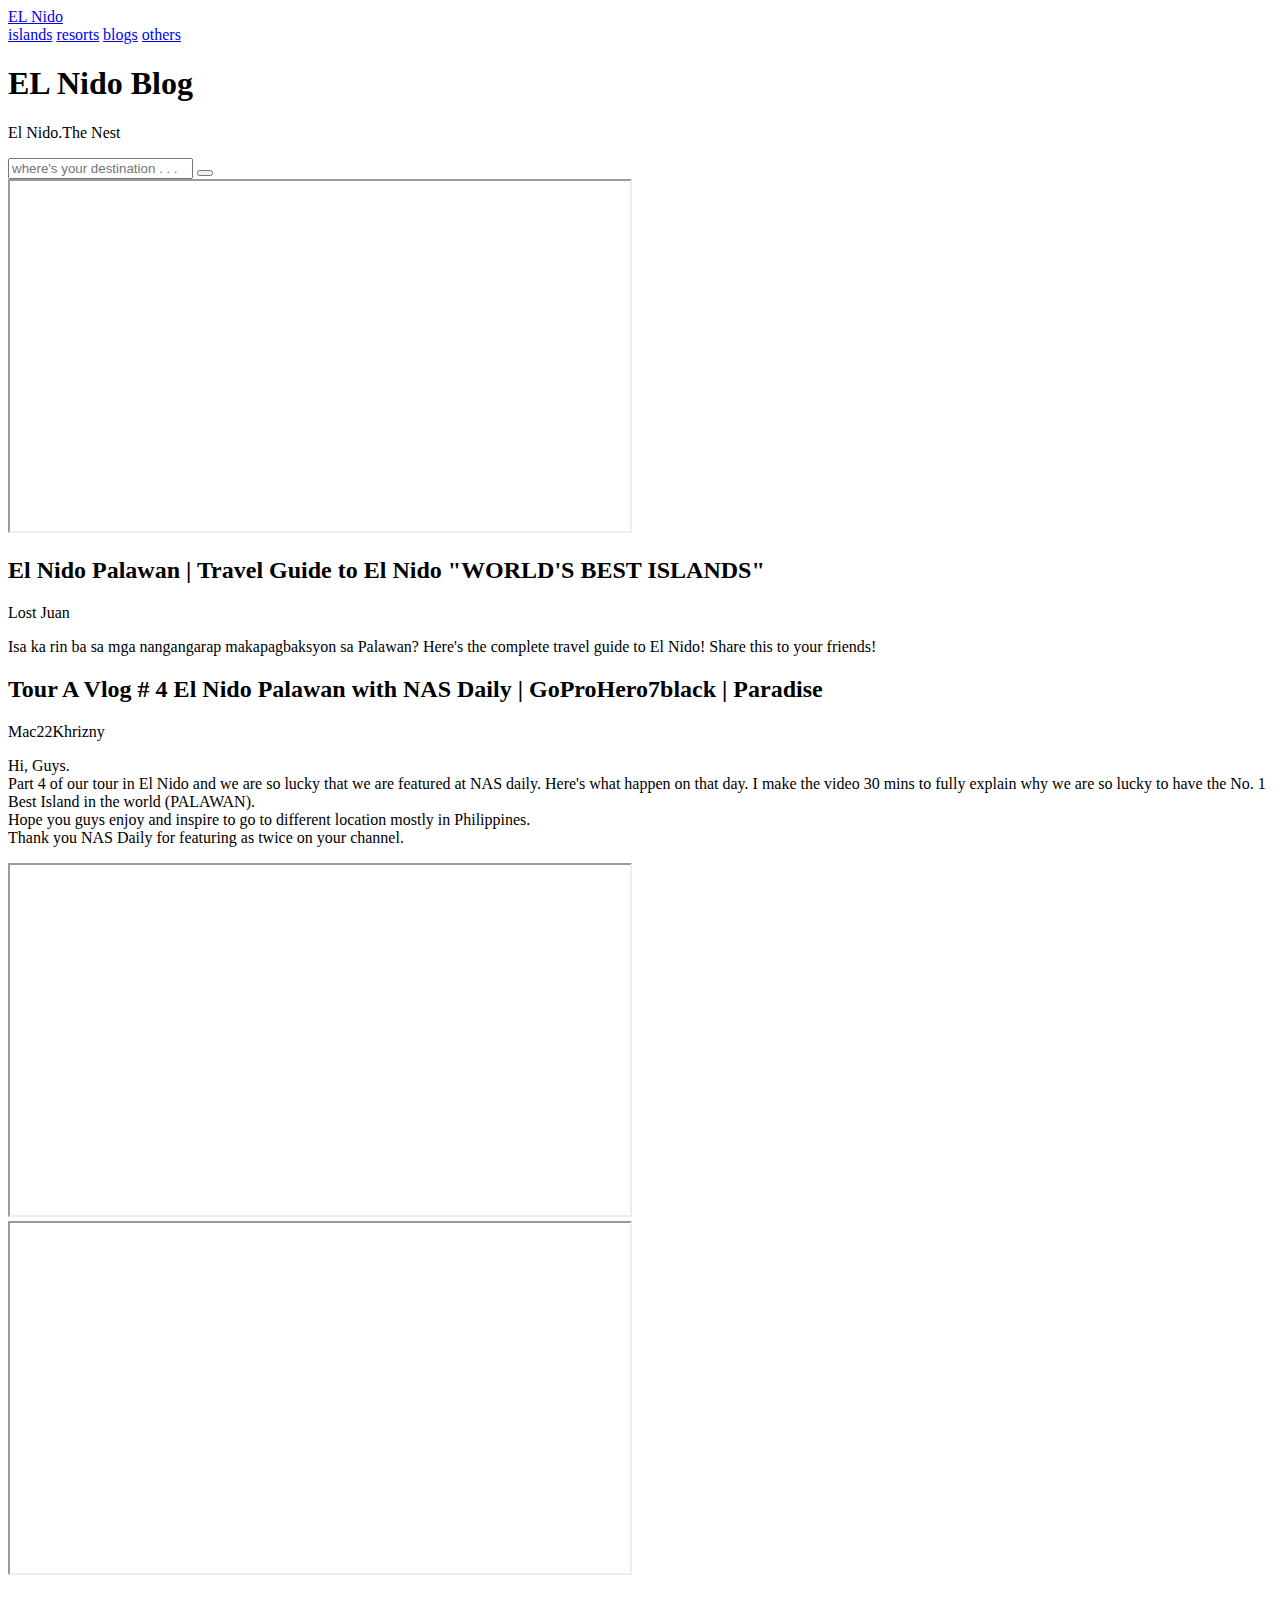
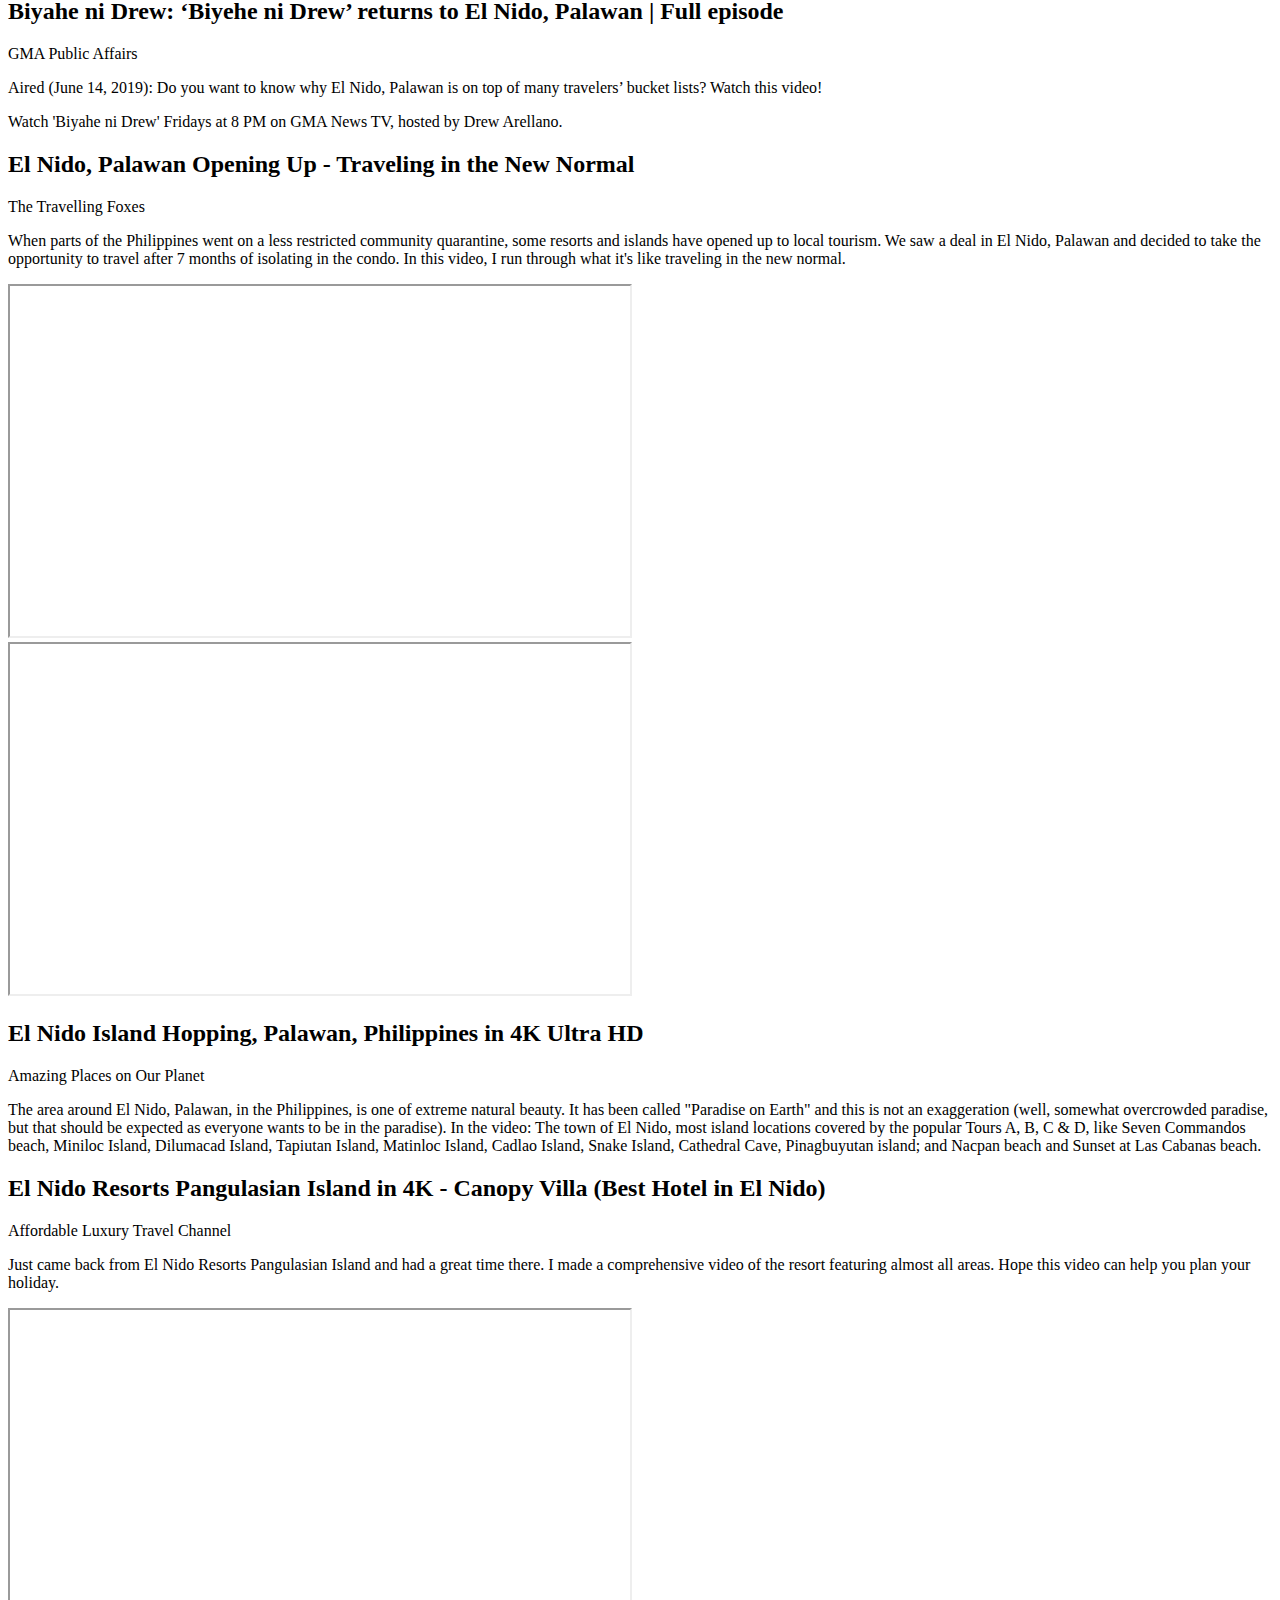
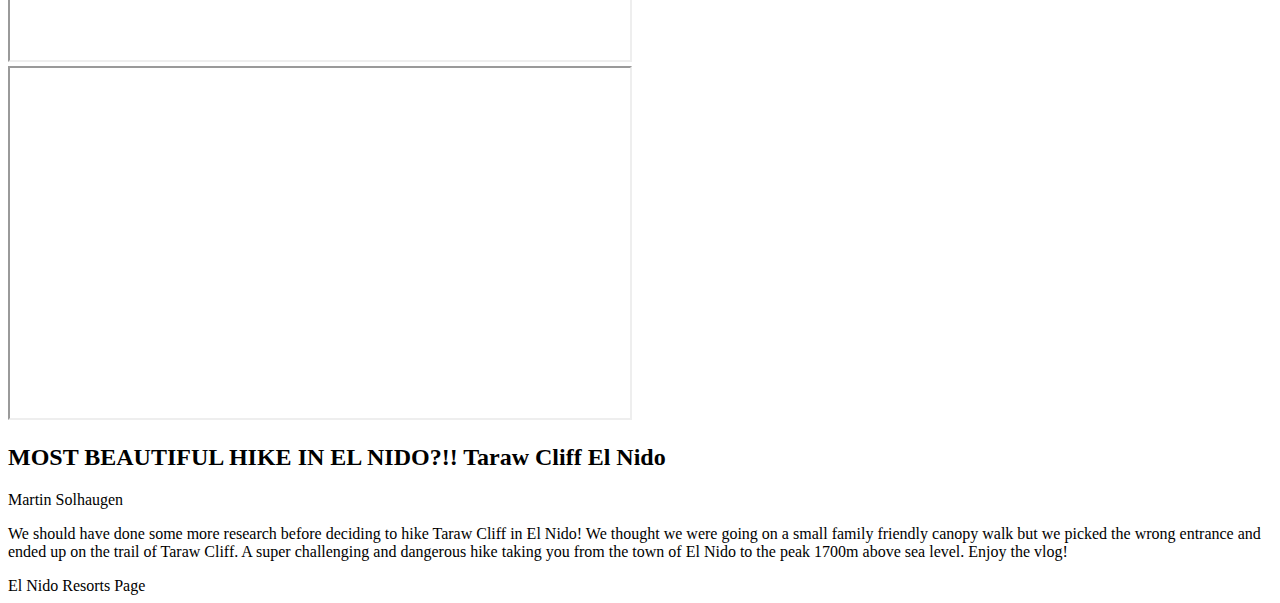
==== page3.html @ b6397482 "page3.html" ====
<!DOCTYPE html>
<html>
  <head>
    <meta charset="utf-8">
    <meta http-equiv="X-UA-Compatible" content="IE=edge">
    <title>EL Nido Blog</title>
    <meta name="viewport" content="width=device-width, initial-scale=1">
    <!-- Font awesome icon -->
    <link rel="stylesheet" href="https://cdnjs.cloudflare.com/ajax/libs/font-awesome/5.15.1/css/all.min.css" integrity="sha512-+4zCK9k+qNFUR5X+cKL9EIR+ZOhtIloNl9GIKS57V1MyNsYpYcUrUeQc9vNfzsWfV28IaLL3i96P9sdNyeRssA==" crossorigin="anonymous" />
    <link rel="stylesheet" href="style.css">
  </head>
  <body>

    <!-- header -->
    <header>
      <nav class = "navbar">
        <div class = "container">
          <a href = "page1.html" class = "navbar-brand">EL Nido</a>
          <div class = "navbar-nav">
            <a href = "page1.html">islands</a>
            <a href = "page2.html">resorts</a>
            <a href = "page3.html">blogs</a>
            <a href = "page4.html">others</a>
          </div>
        </div>
      </nav>
      <div class = "banner">
        <div class = "container">
          <h1 class = "banner-title">
            <span>EL Nido</span> Blog
          </h1>
          <p>El Nido.The Nest</p>
          <form>
            <input type = "text" class = "search-input" placeholder="where's your destination . . .">
            <button type = "submit" class = "search-btn">
              <i class = "fas fa-search"></i>
            </button>
          </form>
        </div>
      </div>
    </header>
    <!-- end of header -->

    <!-- blogs -->
    <section class = "about" id = "about">
      <div class = "container">

        <div class = "about-content">
        <div>
            <iframe width="620" height="350"
              src="https://www.youtube.com/embed/RY6ap-sm1AA">
            </iframe>
          </div>

          <div class = "about-text">
            <div class = "title">
              <h2>El Nido Palawan | Travel Guide to El Nido "WORLD'S BEST ISLANDS"</h2>
              <p>Lost Juan</p>
            </div>
            <p>Isa ka rin ba sa mga nangangarap makapagbaksyon sa Palawan? Here's the complete travel guide to El Nido! Share this to your friends!</p>
          </div>
        </div>



        <div class = "about-content">
          <div class = "about-text">
            <div class = "title">
              <h2>Tour A Vlog # 4 El Nido Palawan with NAS Daily | GoProHero7black | Paradise</h2>
              <p>Mac22Khrizny</p>
            </div>
            <p>Hi, Guys. <br>Part 4 of our tour in El Nido and we are so lucky that we are featured at NAS daily. Here's what happen on that day. I make the video 30 mins to fully explain why we are so lucky to have the No. 1 Best Island in the world (PALAWAN).<br>
            Hope you guys enjoy and inspire to go to different location mostly in Philippines.<br>
            Thank you NAS Daily for featuring as twice on your channel.</p>
          </div>

          <div>
            <iframe width="620" height="350"
              src="https://www.youtube.com/embed/TPzETl-ZiBQ">
            </iframe>
          </div>
        </div>


        <div class = "about-content">
        <div>
            <iframe width="620" height="350"
              src="https://www.youtube.com/embed/NurKCZWPPr0">
            </iframe>
          </div>

          <div class = "about-text">
            <div class = "title">
              <h2>Biyahe ni Drew: ‘Biyehe ni Drew’ returns to El Nido, Palawan | Full episode</h2>
              <p>GMA Public Affairs</p>
            </div>
            <p>Aired (June 14, 2019): Do you want to know why El Nido, Palawan is on top of many travelers’ bucket lists? Watch this video!</p>
            <p>Watch 'Biyahe ni Drew' Fridays at 8 PM on GMA News TV, hosted by Drew Arellano.</p>
          </div>
        </div>


        <div class = "about-content">
          <div class = "about-text">
            <div class = "title">
              <h2>El Nido, Palawan Opening Up - Traveling in the New Normal</h2>
              <p>The Travelling Foxes</p>
            </div>
            <p>When parts of the Philippines went on a less restricted community quarantine, some resorts and islands have opened up to local tourism. We saw a deal in El Nido, Palawan and decided to take the opportunity to travel after 7 months of isolating in the condo. In this video, I run through what it's like traveling in the new normal.</p>
          </div>

          <div>
            <iframe width="620" height="350"
              src="https://www.youtube.com/embed/VYEGA7Edc7I">
            </iframe>
          </div>
        </div>



        <div class = "about-content">
        <div>
            <iframe width="620" height="350"
              src="https://www.youtube.com/embed/K8G52b4Q1tQ">
            </iframe>
          </div>

          <div class = "about-text">
            <div class = "title">
              <h2>El Nido Island Hopping, Palawan, Philippines in 4K Ultra HD</h2>
              <p>Amazing Places on Our Planet</p>
            </div>
            <p>The area around El Nido, Palawan, in the Philippines, is one of extreme natural beauty. It has been called "Paradise on Earth" and this is not an exaggeration (well, somewhat overcrowded paradise, but that should be expected as everyone wants to be in the paradise). In the video: The town of El Nido, most island locations covered by the popular Tours A, B, C & D, like Seven Commandos beach, Miniloc Island, Dilumacad Island, Tapiutan Island, Matinloc Island, Cadlao Island, Snake Island, Cathedral Cave, Pinagbuyutan island; and Nacpan beach and Sunset at Las Cabanas beach.</p>
          </div>
        </div>



        <div class = "about-content">
          <div class = "about-text">
            <div class = "title">
              <h2>El Nido Resorts Pangulasian Island in 4K - Canopy Villa (Best Hotel in El Nido)</h2>
              <p>Affordable Luxury Travel Channel</p>
            </div>
            <p>Just came back from El Nido Resorts Pangulasian Island and had a great time there. I made a comprehensive video of the resort featuring almost all areas. Hope this video can help you plan your holiday.</p>
          </div>

          <div>
            <iframe width="620" height="350"
              src="https://www.youtube.com/embed/g6vA6laC8dw">
            </iframe>
          </div>
        </div>



        <div class = "about-content">
        <div>
            <iframe width="620" height="350"
              src="https://www.youtube.com/embed/lxkoYShdTuQ">
            </iframe>
          </div>

          <div class = "about-text">
            <div class = "title">
              <h2>MOST BEAUTIFUL HIKE IN EL NIDO?!! Taraw Cliff El Nido</h2>
              <p>Martin Solhaugen</p>
            </div>
            <p>We should have done some more research before deciding to hike Taraw Cliff in El Nido! We thought we were going on a small family friendly canopy walk but we picked the wrong entrance and ended up on the trail of Taraw Cliff. A super challenging and dangerous hike taking you from the town of El Nido to the peak 1700m above sea level. Enjoy the vlog!</p>
          </div>
        </div>


      </div>
    </section>
    <!-- end of about -->

    <footer>
      <div class = "social-links">
        <a href = "https://web.facebook.com/rdjcb/"><i class = "fab fa-facebook-f"></i></a>
        <a href = "https://www.instagram.com/rooodddddddd/"><i class = "fab fa-instagram"></i></a>
        <a href = "https://github.com/rooodddd"><i class = "fab fa-github"></i></a>
        <a href = ""><i class = "fab fa-steam"></i></a>
      </div>
      <span>El Nido Resorts Page</span>
    </footer>
    <!-- end of footer -->
    
    
  </body>
</html>
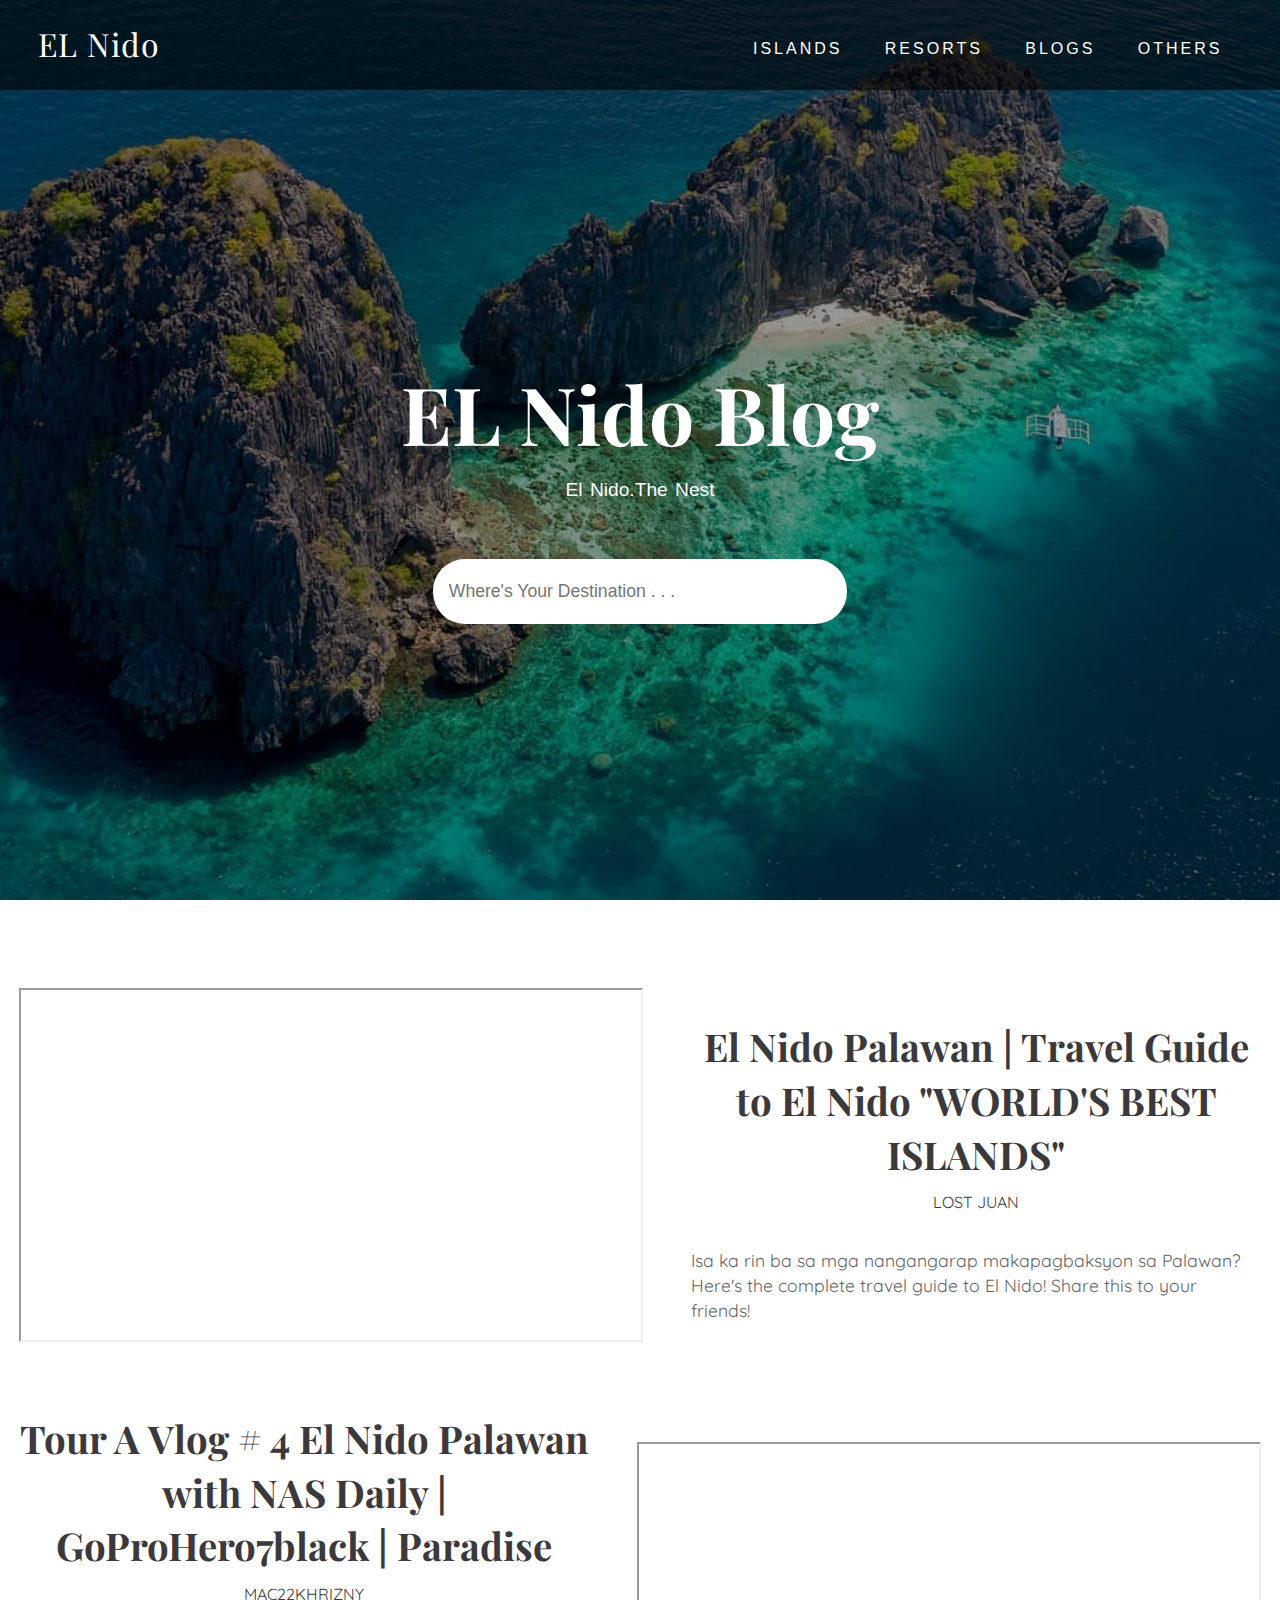
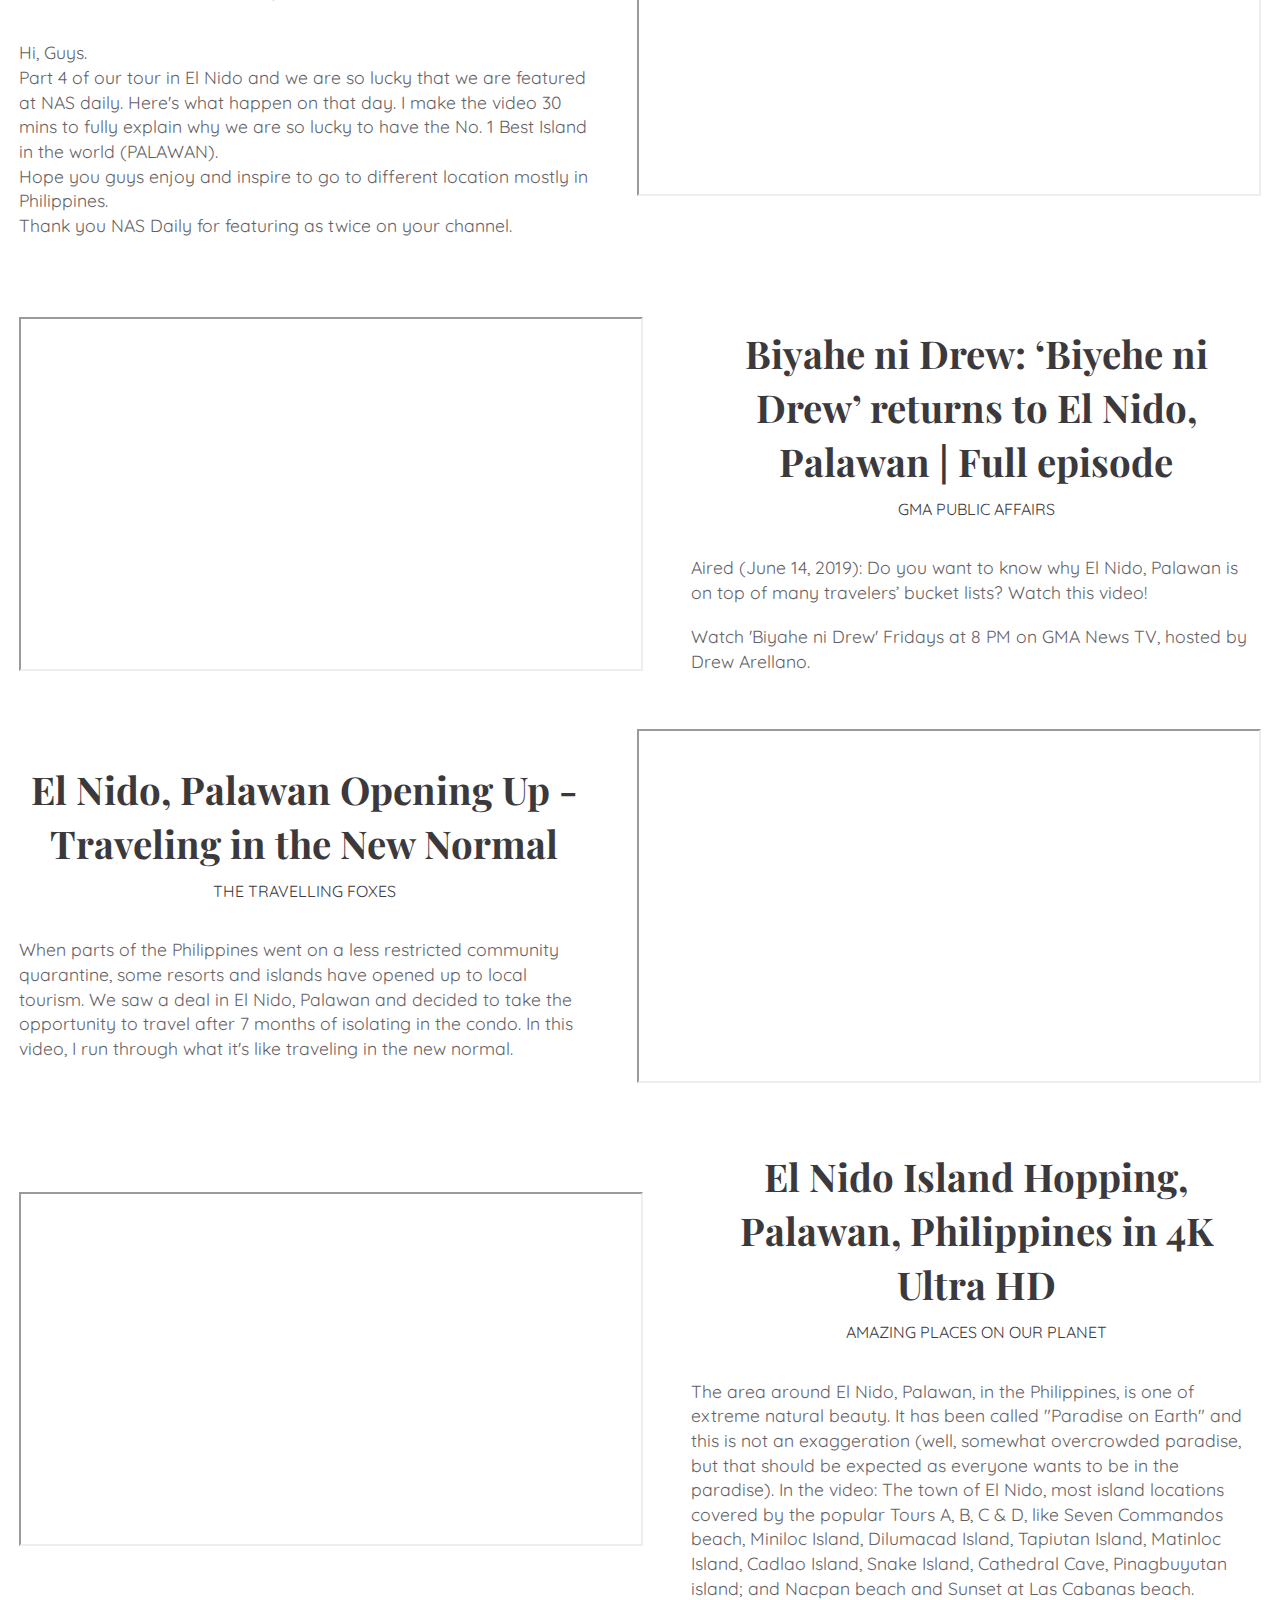
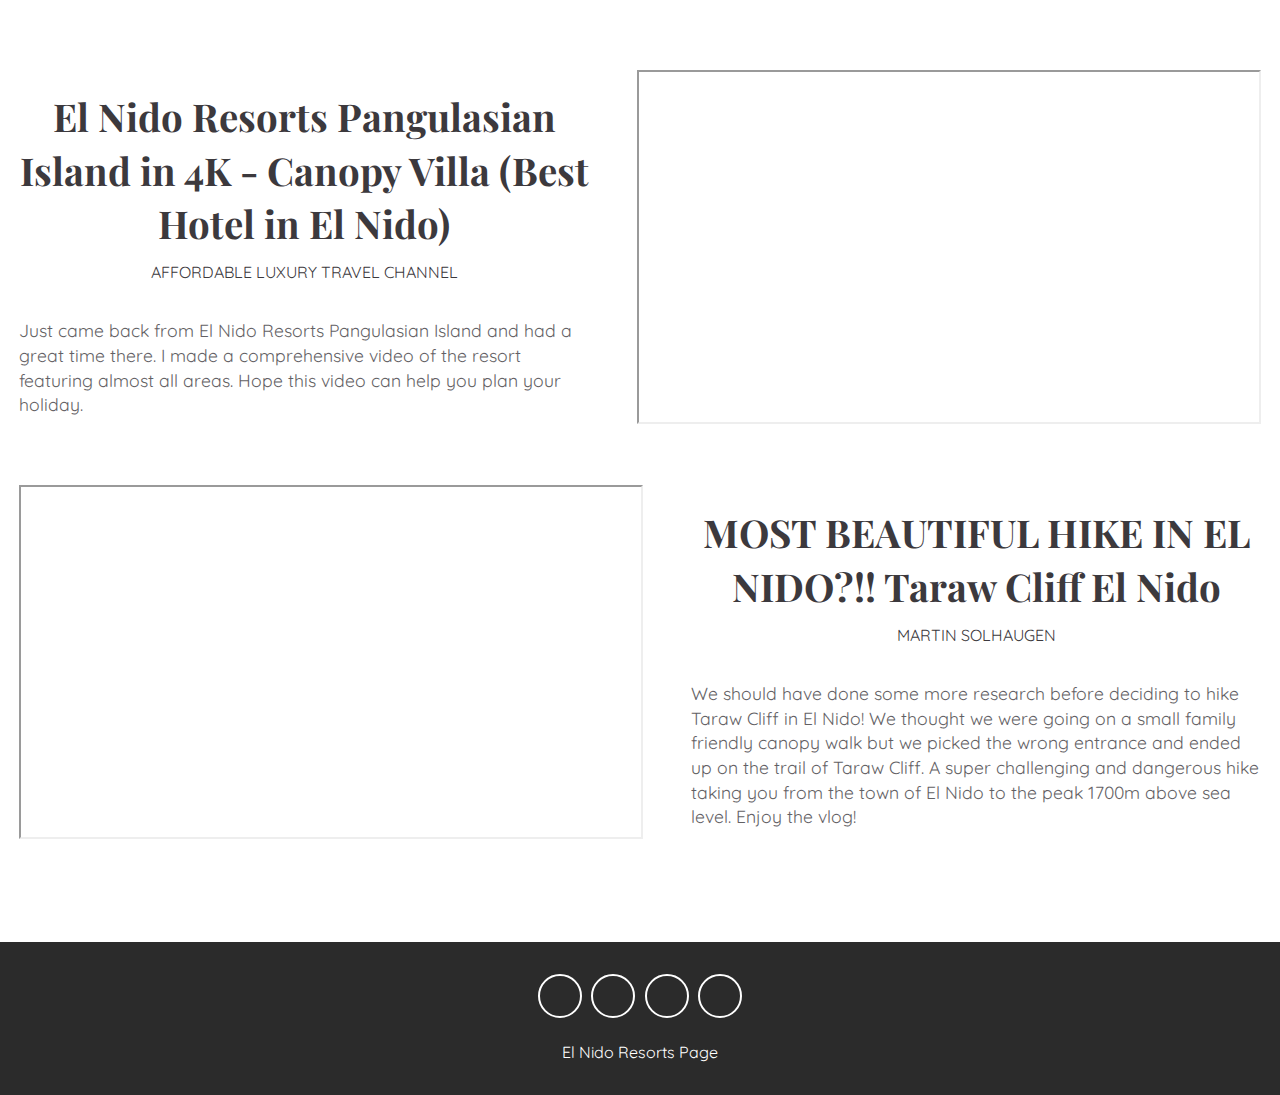
==== commit aec38259: "changes" ====
--- a/page3.html
+++ b/page3.html
@@ -15,9 +15,9 @@
     <header>
       <nav class = "navbar">
         <div class = "container">
-          <a href = "page1.html" class = "navbar-brand">EL Nido</a>
+          <a href = "index.html.html" class = "navbar-brand">EL Nido</a>
           <div class = "navbar-nav">
-            <a href = "page1.html">islands</a>
+            <a href = "index.html.html">islands</a>
             <a href = "page2.html">resorts</a>
             <a href = "page3.html">blogs</a>
             <a href = "page4.html">others</a>
--- a/style.css
+++ b/style.css
@@ -0,0 +1,361 @@
+@import url('https://fonts.googleapis.com/css2?family=Playfair+Display:wght@500;600;700;800;900&family=Quicksand:wght@300;400;500;600;700&display=swap');
+
+:root{
+    --Playfair: 'Playfair Display', serif;
+    --Quicksand: 'Quicksand', sans-serif;
+    --Roboto: 'Roboto', sans-serif;
+    --dark: #3c393d;
+    --exDark: #2b2b2b;
+    --white: #ffffff;
+}
+*{
+    padding: 0;
+    margin: 0;
+    font-family: var(--Quicksand);
+}
+body{
+    line-height: 1.4;
+    color: var(--dark);
+}
+img{
+    width: 100%;
+    display: block;
+}
+.container{
+    max-width: 1320px;
+    margin: 0 auto;
+    padding: 0 1.2rem;
+}
+
+/* header */
+header{
+    min-height: 100vh;
+    background: linear-gradient(rgba(0, 0, 0, 0.4), rgba(0, 0, 0, 0.4)), url(images/elnido.jpg) center/cover no-repeat fixed;
+    display: flex;
+    flex-direction: column;
+    justify-content: stretch;
+}
+.navbar{
+    background: rgba(0, 0, 0, 0.6);
+    padding: 1.2rem;
+}
+.navbar-brand{
+    color: #fff;
+    font-size: 2rem;
+    display: block;
+    text-align: center;
+    text-decoration: none;
+    font-family: var(--Playfair);
+    letter-spacing: 1px;
+}
+.navbar-nav{
+    padding: 0.8rem 0 0.2rem 0;
+    text-align: center;
+}
+.navbar-nav a{
+    text-transform: uppercase;
+    font-family: var(--Roboto);
+    letter-spacing: 1px;
+    font-weight: 500;
+    color: #fff;
+    text-decoration: none;
+    display: inline-block;
+    padding: 0.4rem 0.1rem;
+    letter-spacing: 3px;
+    transition: opacity 0.5s ease;
+}
+.navbar-nav a:hover{
+    opacity: 0.7;
+}
+.banner{
+    flex: 1;
+    display: flex;
+    align-items: center;
+    justify-content: center;
+    text-align: center;
+    color: #fff;
+}
+.banner-title{
+    font-size: 3rem;
+    font-family: var(--Playfair);
+    line-height: 1.2;
+}
+.banner-title span{
+    font-family: var(--Playfair);
+    color: var(--white);
+}
+.banner p{
+    padding: 1rem 0 2rem 0;
+    font-size: 1.2rem;
+    text-transform: capitalize;
+    font-family: var(--Roboto);
+    font-weight: 300;
+    word-spacing: 2px;
+}
+.banner form{
+    background: #fff;
+    border-radius: 2rem;
+    padding: 0.6rem 1rem;
+    display: flex;
+    justify-content: space-between;
+}
+.search-input{
+    font-family: var(--Roboto);
+    font-size: 1.1rem;
+    width: 100%;
+    outline: 0;
+    padding: 0.6rem 0;
+    border: none;
+}
+.search-input::placeholder{
+    text-transform: capitalize;
+}
+.search-btn{
+    width: 40px;
+    font-size: 1.1rem;
+    color: var(--dark);
+    border: none;
+    background: transparent;
+    outline: 0;
+    cursor: pointer;
+}
+
+/* design */
+.design{
+    padding: 4.5rem 0;
+}
+.title{
+    text-align: center;
+    padding: 1rem 0;
+}
+.title h2{
+    font-family: var(--Playfair);
+    font-size: 2.4rem;
+}
+.title p{
+    text-transform: uppercase;
+    padding: 0.6rem 0;
+}
+.design-content{
+    margin: 2rem 0;
+}
+.design-item{
+    cursor: pointer;
+    margin: 1.5rem 0;
+}
+.design-img{
+    position: relative;
+    overflow: hidden;
+}
+.design-img::after{
+    position: absolute;
+    content: "";
+    top: 0;
+    left: 0;
+    width: 100%;
+    height: 100%;
+    background: rgba(0, 0, 0, 0.3);
+}
+.design-img img{
+    transition:  all 0.5s ease;
+}
+.design-item:hover img{
+    transform: scale(1.2);
+}
+.design-img span:first-of-type{
+    position: absolute;
+    z-index: 1;
+    top: 10px;
+    left: 10px;
+    background: var(--exDark);
+    color: #fff;
+    padding: 0.25rem 1rem;
+}
+.design-img span:last-of-type{
+    position: absolute;
+    z-index: 1;
+    bottom: 10px;
+    right: 10px;
+    color: #fff;
+    font-weight: 700;
+    font-size: 1.1rem;
+}
+.design-title{
+    padding: 1rem;
+    font-size: 1.2rem;
+    text-align: center;
+    width: 70%;
+    margin: 0 auto;
+}
+.design-title a{
+    color: var(--dark);
+    text-decoration: none;
+    text-transform: capitalize;
+    font-family: var(--Playfair);
+}
+
+/* blog */
+.blog{
+    background: #f9f9f9;
+    padding: 4.5rem;
+}
+.blog-content{
+    margin: 2rem 0;
+}
+.blog-img{
+    position: relative;
+}
+.blog-img span{
+    position: absolute;
+    bottom: 10px;
+    right: 10px;
+    background: var(--exDark);
+    color: #fff;
+    font-size: 1.4rem;
+    padding: 0.3rem 0.6rem;
+}
+.blog-text{
+    margin: 2.2rem 0;
+    padding: 0 1rem;
+}
+.blog-text span{
+    font-weight: 300;
+    display: block;
+    padding-bottom: 0.5rem;
+}
+.blog-text h2{
+    font-family: var(--Playfair);
+    padding: 1rem 0;
+    font-size: 1.65rem;
+    font-weight: 500;
+}
+.blog-text p{
+    font-weight: 300;
+    font-size: 1.1rem;
+    opacity: 0.9;
+    padding-bottom: 1.2rem;
+}
+.blog-text a{
+    font-family: var(--Roboto);
+    font-size: 1.1rem;
+    text-decoration: none;
+    color: var(--dark);
+    display: inline-block;
+    background: var(--dark);
+    color: #fff;
+    padding: 0.55rem 1.2rem;
+    transition: all 0.5s ease;
+}
+.blog-text a:hover{
+    background: var(--exDark);
+}
+
+/* about */
+.about{
+    padding: 4.5rem 0;
+}
+.about-text{
+    margin: 2rem 0;
+}
+.about-text > p{
+    font-size: 1.1rem;
+    padding: 0.6rem 0;
+    opacity: 0.8;
+}
+
+/* footer */
+footer{
+    background: var(--exDark);
+    color: #fff;
+    text-align: center;
+    padding: 2rem 0;
+}
+.social-links{
+    display: flex;
+    justify-content: center;
+    margin-bottom: 1.4rem;
+}
+.social-links a{
+    border: 2px solid #fff;
+    color: #fff;
+    display: block;
+    width: 40px;
+    height: 40px;
+    display: flex;
+    justify-content: center;
+    align-items: center;
+    border-radius: 50%;
+    text-decoration: none;
+    margin: 0 0.3rem;
+    transition: all 0.5s ease;
+}
+
+.social-links a:hover{
+    background: #fff;
+    color: var(--exDark);
+}
+.footer span{
+    margin-top: 1rem;
+    display: block;
+    font-family: var(--Playfair);
+    letter-spacing: 2px;
+}
+
+/* Media Queries */
+@media screen and (min-width: 540px){
+    .navbar-nav a{
+        padding-right: 1.2rem;
+        padding-left: 1.2rem;
+    }
+    .banner-title{
+        font-size: 5rem;
+    }
+    .banner form{
+        margin-top: 1.4rem;
+        width: 80%;
+        margin-left: auto;
+        margin-right: auto;
+    }
+}
+
+@media screen and (min-width: 768px){
+    .navbar .container{
+        display: flex;
+        align-items: center;
+        justify-content: space-between;
+    }
+    .search-input{
+        padding: 0.8rem 0;
+    }
+    .design-content{
+        display: grid;
+        grid-template-columns: repeat(2, 1fr);
+        gap: 2rem;
+    }
+    .design-item{
+        margin: 0;
+    }
+    .blog-content{
+        display: grid;
+        grid-template-columns: repeat(2, 1fr);
+        gap: 2rem;
+    }
+}
+
+@media screen and (min-width: 992px){
+    .blog-content{
+        grid-template-columns: repeat(3, 1fr);
+    }
+    .about-content{
+        display: grid;
+        grid-template-columns: repeat(2, 1fr);
+        column-gap: 3rem;
+        align-items: center;
+    }
+}
+
+@media screen and (min-width: 1200px){
+    .design-content{
+        grid-template-columns: repeat(3, 1fr);
+    }
+}
